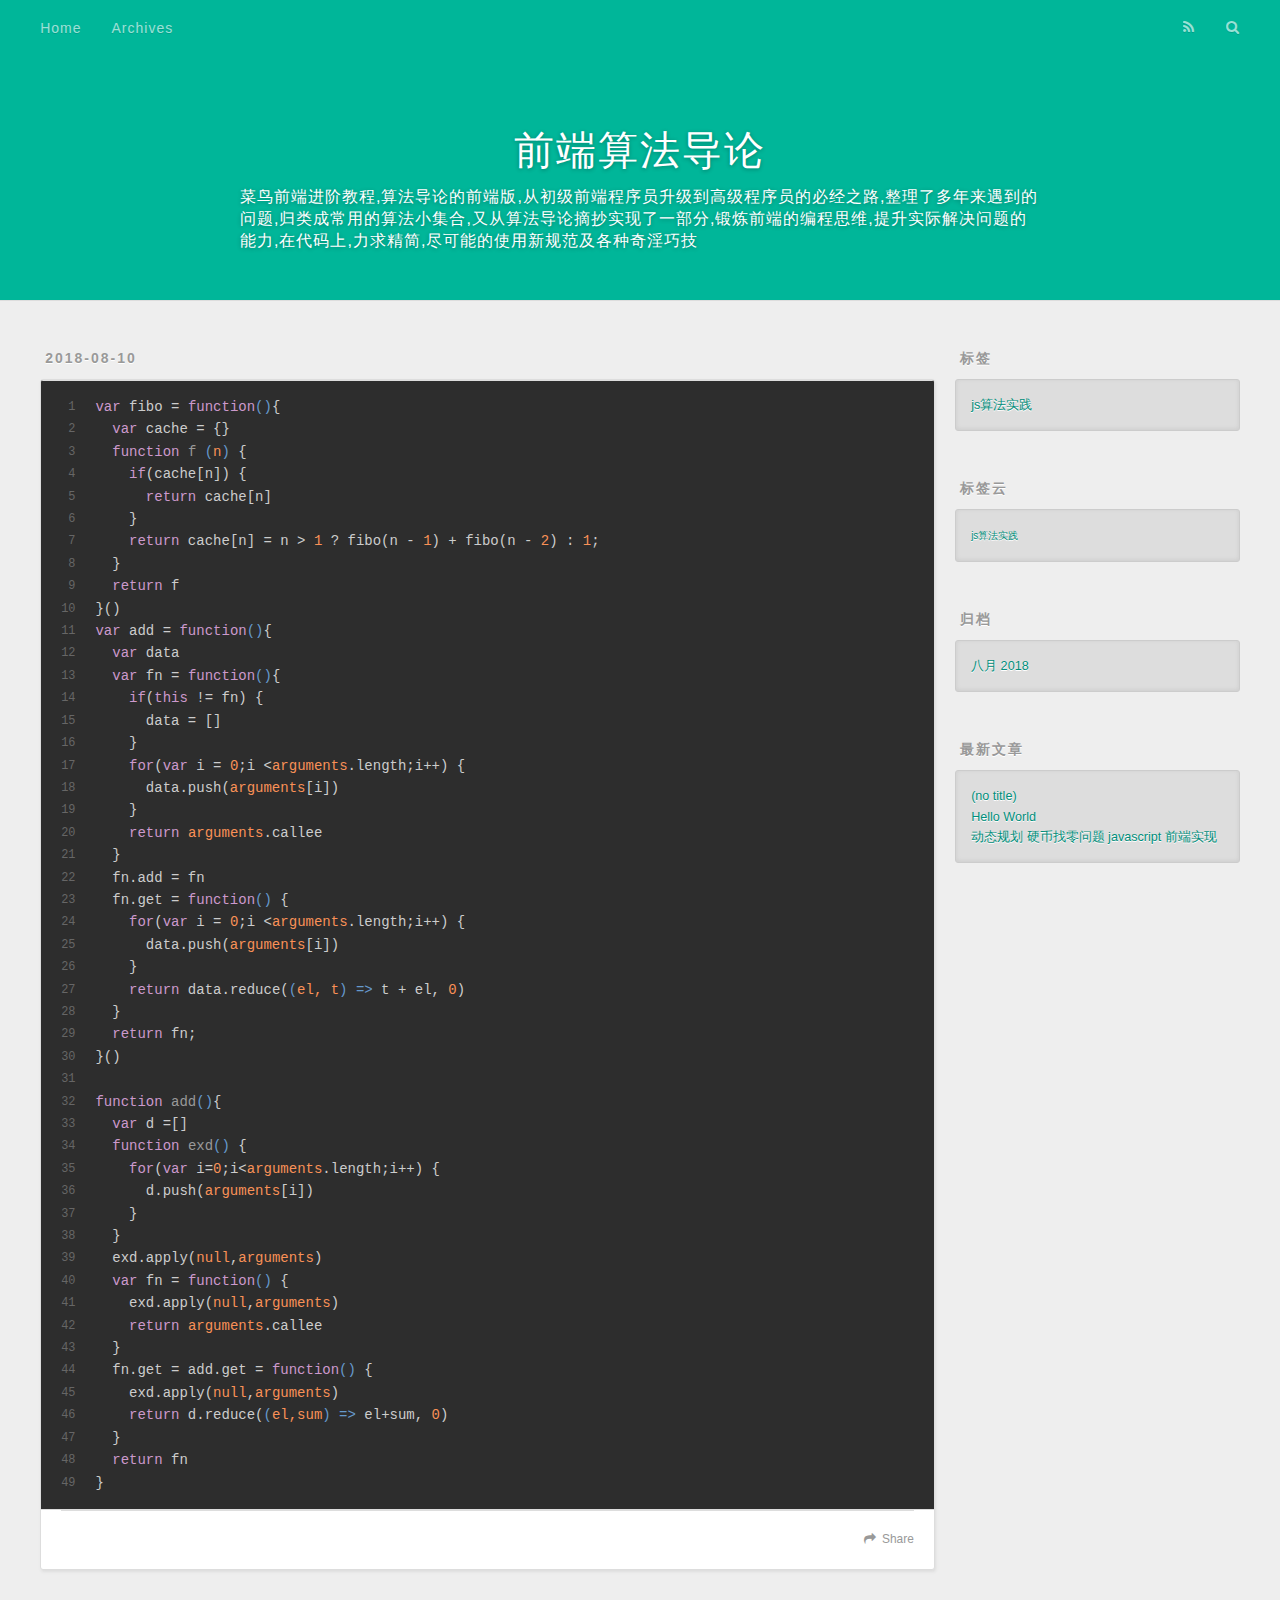
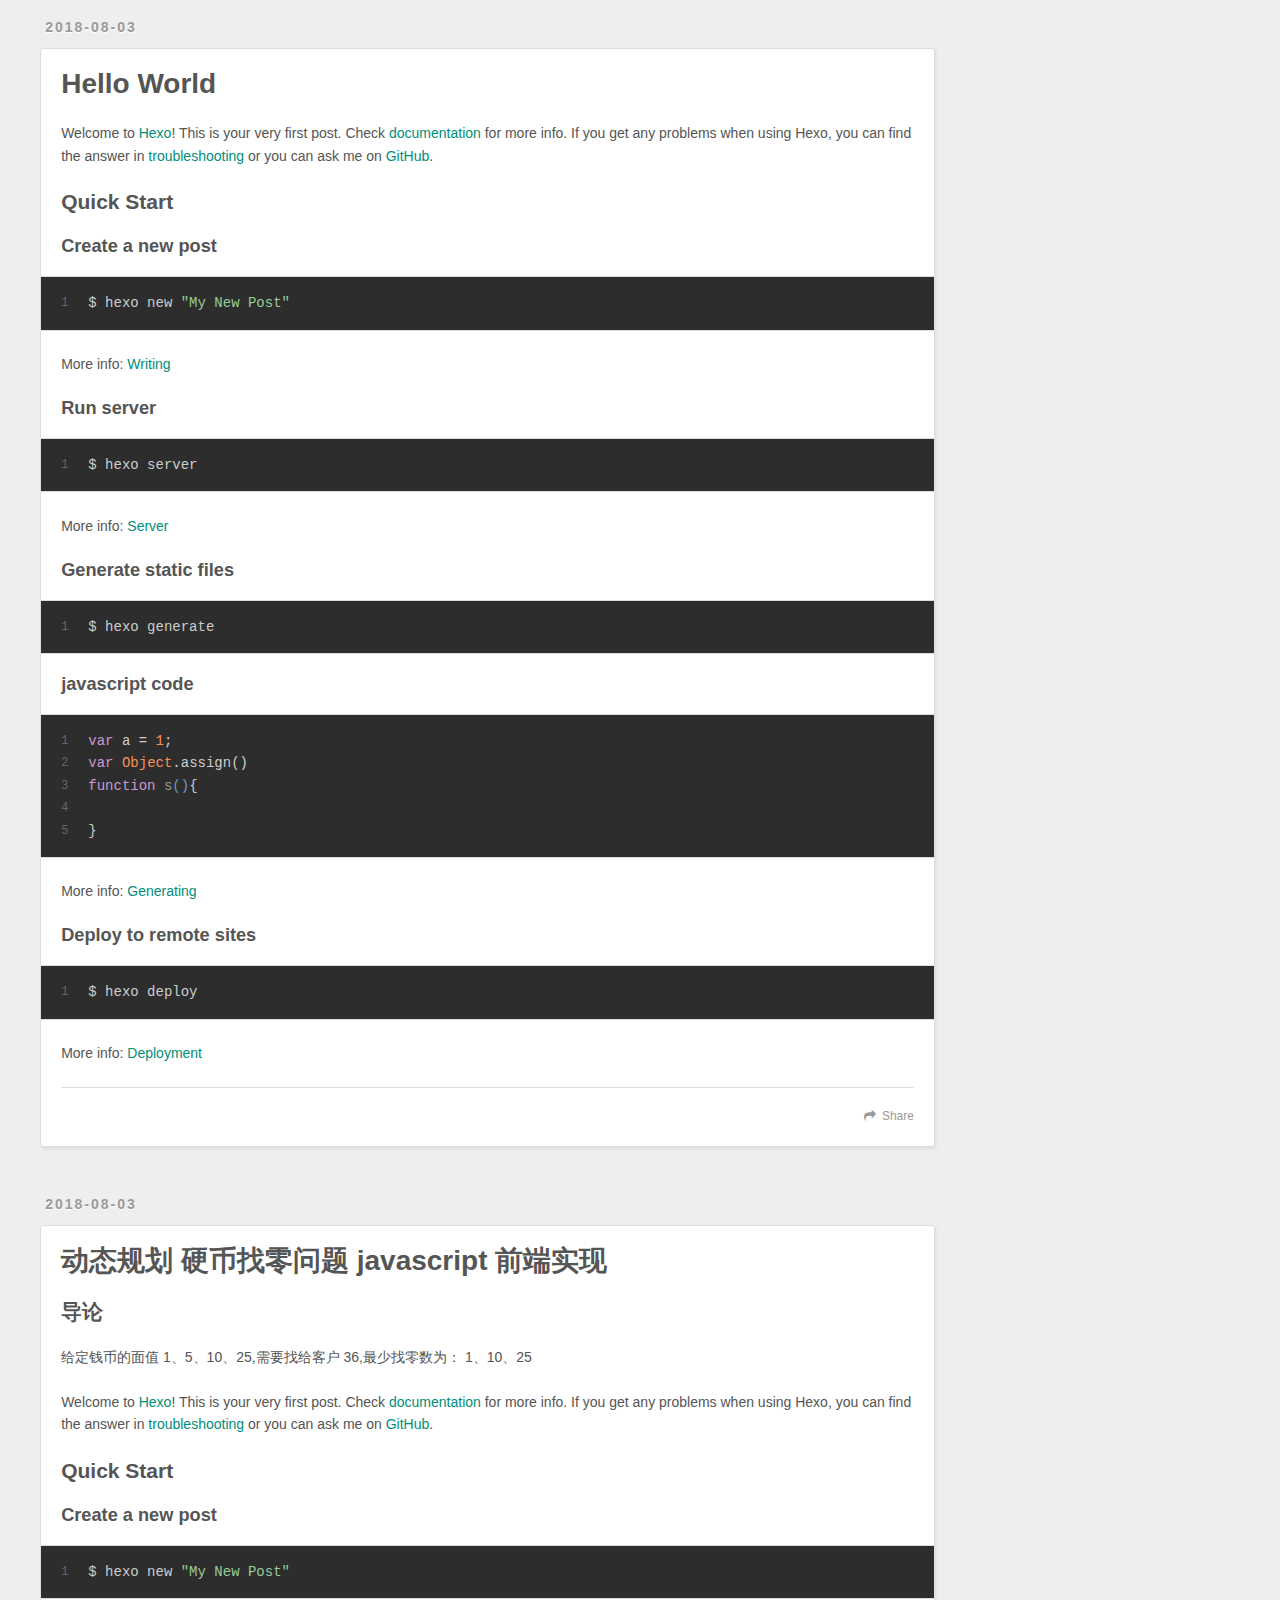
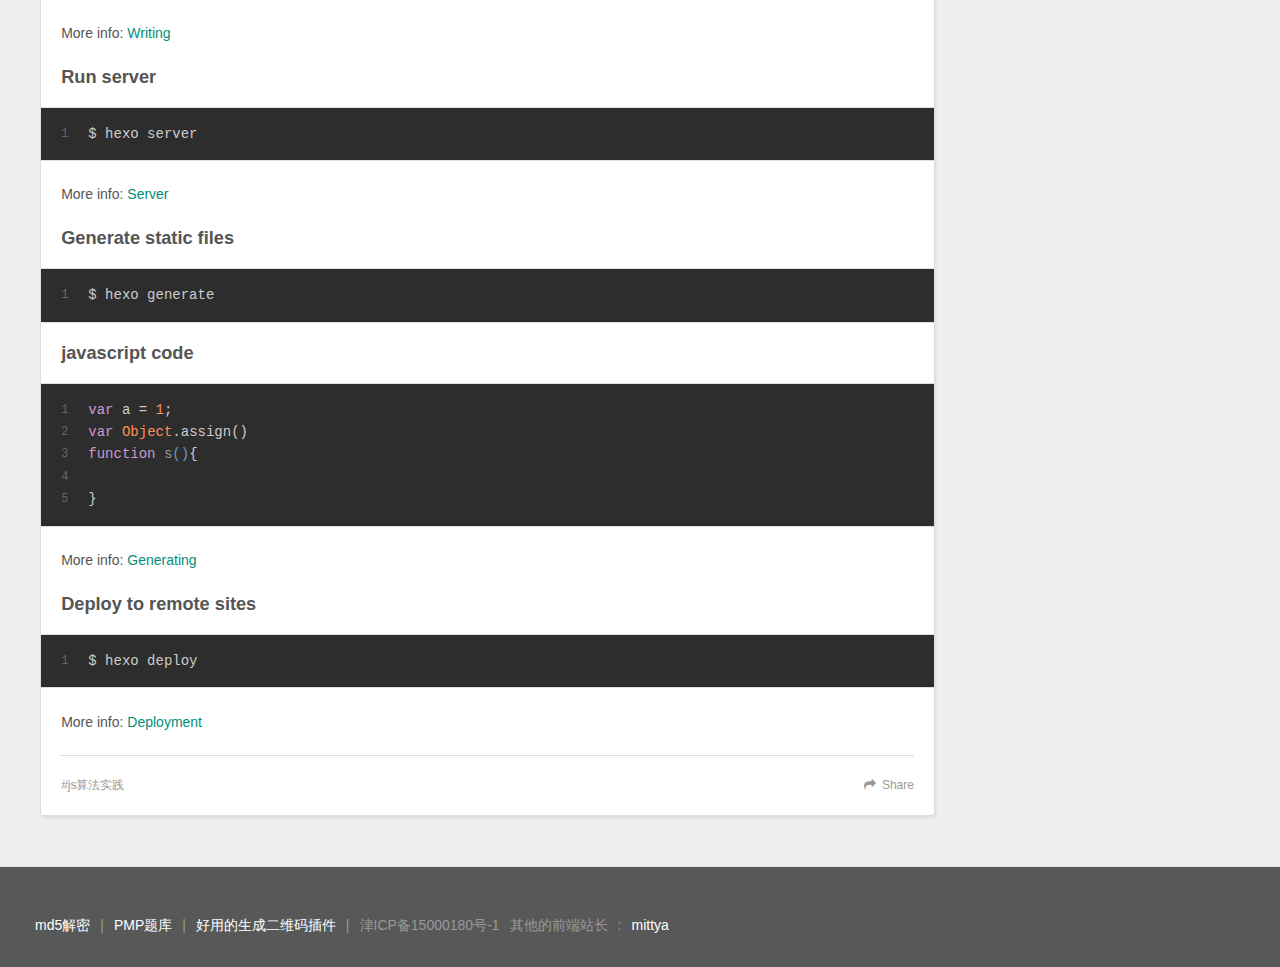
==== index.html @ 633e8895 "Site updated: 2018-08-15 11:16:46" ====
<!DOCTYPE html>
<html>
<head>
  <meta charset="utf-8">
  

  
  <title>前端算法导论</title>
  <meta name="viewport" content="width=device-width, initial-scale=1, maximum-scale=1">
  <meta name="description" content="前端的description">
<meta name="keywords" content="前端算法导论">
<meta property="og:type" content="website">
<meta property="og:title" content="前端算法导论">
<meta property="og:url" content="http://blog.pmd5.com/index.html">
<meta property="og:site_name" content="前端算法导论">
<meta property="og:description" content="前端的description">
<meta property="og:locale" content="zh-CN">
<meta name="twitter:card" content="summary">
<meta name="twitter:title" content="前端算法导论">
<meta name="twitter:description" content="前端的description">
  
    <link rel="alternate" href="/atom.xml" title="前端算法导论" type="application/atom+xml">
  
  
    <link rel="icon" href="/favicon.png">
  
  
    <link rel="stylesheet" href="/css/font.css">
  
  <link rel="stylesheet" href="/css/style.css">
</head>

<body>
  <div id="container">
    <div id="wrap">
      <header id="header">
  <div id="banner"></div>
  <div id="header-outer" class="outer">
    <div id="header-title" class="inner">
      <h1 id="logo-wrap">
        <a href="/" id="logo">前端算法导论</a>
      </h1>
      
        <h2 id="subtitle-wrap">
          <a href="/" id="subtitle">菜鸟前端进阶教程,算法导论的前端版,从初级前端程序员升级到高级程序员的必经之路,整理了多年来遇到的问题,归类成常用的算法小集合,又从算法导论摘抄实现了一部分,锻炼前端的编程思维,提升实际解决问题的能力,在代码上,力求精简,尽可能的使用新规范及各种奇淫巧技</a>
        </h2>
      
    </div>
    <div id="header-inner" class="inner">
      <nav id="main-nav">
        <a id="main-nav-toggle" class="nav-icon"></a>
        
          <a class="main-nav-link" href="/">Home</a>
        
          <a class="main-nav-link" href="/archives">Archives</a>
        
      </nav>
      <nav id="sub-nav">
        
          <a id="nav-rss-link" class="nav-icon" href="/atom.xml" title="RSS Feed"></a>
        
        <a id="nav-search-btn" class="nav-icon" title="搜索"></a>
      </nav>
      <div id="search-form-wrap">
        <form action="//google.com/search" method="get" accept-charset="UTF-8" class="search-form"><input type="search" name="q" class="search-form-input" placeholder="Search"><button type="submit" class="search-form-submit">&#xF002;</button><input type="hidden" name="sitesearch" value="http://blog.pmd5.com"></form>
      </div>
    </div>
  </div>
</header>
      <div class="outer">
        <section id="main">
  
    <article id="post-feibo" class="article article-type-post" itemscope itemprop="blogPost">
  <div class="article-meta">
    <a href="/2018/08/feibo/" class="article-date">
  <time datetime="2018-08-10T02:15:11.668Z" itemprop="datePublished">2018-08-10</time>
</a>
    
  </div>
  <div class="article-inner">
    
    
    <div class="article-entry" itemprop="articleBody">
      
        <figure class="highlight javascript"><table><tr><td class="gutter"><pre><span class="line">1</span><br><span class="line">2</span><br><span class="line">3</span><br><span class="line">4</span><br><span class="line">5</span><br><span class="line">6</span><br><span class="line">7</span><br><span class="line">8</span><br><span class="line">9</span><br><span class="line">10</span><br><span class="line">11</span><br><span class="line">12</span><br><span class="line">13</span><br><span class="line">14</span><br><span class="line">15</span><br><span class="line">16</span><br><span class="line">17</span><br><span class="line">18</span><br><span class="line">19</span><br><span class="line">20</span><br><span class="line">21</span><br><span class="line">22</span><br><span class="line">23</span><br><span class="line">24</span><br><span class="line">25</span><br><span class="line">26</span><br><span class="line">27</span><br><span class="line">28</span><br><span class="line">29</span><br><span class="line">30</span><br><span class="line">31</span><br><span class="line">32</span><br><span class="line">33</span><br><span class="line">34</span><br><span class="line">35</span><br><span class="line">36</span><br><span class="line">37</span><br><span class="line">38</span><br><span class="line">39</span><br><span class="line">40</span><br><span class="line">41</span><br><span class="line">42</span><br><span class="line">43</span><br><span class="line">44</span><br><span class="line">45</span><br><span class="line">46</span><br><span class="line">47</span><br><span class="line">48</span><br><span class="line">49</span><br></pre></td><td class="code"><pre><span class="line"><span class="keyword">var</span> fibo = <span class="function"><span class="keyword">function</span>(<span class="params"></span>)</span>&#123;</span><br><span class="line">  <span class="keyword">var</span> cache = &#123;&#125;</span><br><span class="line">  <span class="function"><span class="keyword">function</span> <span class="title">f</span> (<span class="params">n</span>) </span>&#123;</span><br><span class="line">    <span class="keyword">if</span>(cache[n]) &#123;</span><br><span class="line">      <span class="keyword">return</span> cache[n]</span><br><span class="line">    &#125;</span><br><span class="line">    <span class="keyword">return</span> cache[n] = n &gt; <span class="number">1</span> ? fibo(n - <span class="number">1</span>) + fibo(n - <span class="number">2</span>) : <span class="number">1</span>;</span><br><span class="line">  &#125;</span><br><span class="line">  <span class="keyword">return</span> f</span><br><span class="line">&#125;()</span><br><span class="line"><span class="keyword">var</span> add = <span class="function"><span class="keyword">function</span>(<span class="params"></span>)</span>&#123;</span><br><span class="line">  <span class="keyword">var</span> data</span><br><span class="line">  <span class="keyword">var</span> fn = <span class="function"><span class="keyword">function</span>(<span class="params"></span>)</span>&#123;</span><br><span class="line">    <span class="keyword">if</span>(<span class="keyword">this</span> != fn) &#123;</span><br><span class="line">      data = []</span><br><span class="line">    &#125;</span><br><span class="line">    <span class="keyword">for</span>(<span class="keyword">var</span> i = <span class="number">0</span>;i &lt;<span class="built_in">arguments</span>.length;i++) &#123;</span><br><span class="line">      data.push(<span class="built_in">arguments</span>[i])</span><br><span class="line">    &#125;</span><br><span class="line">    <span class="keyword">return</span> <span class="built_in">arguments</span>.callee</span><br><span class="line">  &#125;</span><br><span class="line">  fn.add = fn</span><br><span class="line">  fn.get = <span class="function"><span class="keyword">function</span>(<span class="params"></span>) </span>&#123;</span><br><span class="line">    <span class="keyword">for</span>(<span class="keyword">var</span> i = <span class="number">0</span>;i &lt;<span class="built_in">arguments</span>.length;i++) &#123;</span><br><span class="line">      data.push(<span class="built_in">arguments</span>[i])</span><br><span class="line">    &#125;</span><br><span class="line">    <span class="keyword">return</span> data.reduce(<span class="function">(<span class="params">el, t</span>) =&gt;</span> t + el, <span class="number">0</span>)</span><br><span class="line">  &#125;</span><br><span class="line">  <span class="keyword">return</span> fn;</span><br><span class="line">&#125;()</span><br><span class="line"></span><br><span class="line"><span class="function"><span class="keyword">function</span> <span class="title">add</span>(<span class="params"></span>)</span>&#123;</span><br><span class="line">  <span class="keyword">var</span> d =[]</span><br><span class="line">  <span class="function"><span class="keyword">function</span> <span class="title">exd</span>(<span class="params"></span>) </span>&#123;</span><br><span class="line">    <span class="keyword">for</span>(<span class="keyword">var</span> i=<span class="number">0</span>;i&lt;<span class="built_in">arguments</span>.length;i++) &#123;</span><br><span class="line">      d.push(<span class="built_in">arguments</span>[i])</span><br><span class="line">    &#125;</span><br><span class="line">  &#125;</span><br><span class="line">  exd.apply(<span class="literal">null</span>,<span class="built_in">arguments</span>)</span><br><span class="line">  <span class="keyword">var</span> fn = <span class="function"><span class="keyword">function</span>(<span class="params"></span>) </span>&#123;</span><br><span class="line">    exd.apply(<span class="literal">null</span>,<span class="built_in">arguments</span>)</span><br><span class="line">    <span class="keyword">return</span> <span class="built_in">arguments</span>.callee</span><br><span class="line">  &#125;</span><br><span class="line">  fn.get = add.get = <span class="function"><span class="keyword">function</span>(<span class="params"></span>) </span>&#123;</span><br><span class="line">    exd.apply(<span class="literal">null</span>,<span class="built_in">arguments</span>)</span><br><span class="line">    <span class="keyword">return</span> d.reduce(<span class="function">(<span class="params">el,sum</span>) =&gt;</span> el+sum, <span class="number">0</span>)</span><br><span class="line">  &#125;</span><br><span class="line">  <span class="keyword">return</span> fn</span><br><span class="line">&#125;</span><br></pre></td></tr></table></figure>
      
    </div>
    <footer class="article-footer">
      <a data-url="http://blog.pmd5.com/2018/08/feibo/" data-id="cjkuk67mw0000vcj1wv2dxv4m" class="article-share-link">Share</a>
      
      
    </footer>
  </div>
  
</article>


  
    <article id="post-hello-world" class="article article-type-post" itemscope itemprop="blogPost">
  <div class="article-meta">
    <a href="/2018/08/hello-world/" class="article-date">
  <time datetime="2018-08-03T09:54:07.431Z" itemprop="datePublished">2018-08-03</time>
</a>
    
  </div>
  <div class="article-inner">
    
    
      <header class="article-header">
        
  
    <h1 itemprop="name">
      <a class="article-title" href="/2018/08/hello-world/">Hello World</a>
    </h1>
  

      </header>
    
    <div class="article-entry" itemprop="articleBody">
      
        <p>Welcome to <a href="https://hexo.io/" target="_blank" rel="noopener">Hexo</a>! This is your very first post. Check <a href="https://hexo.io/docs/" target="_blank" rel="noopener">documentation</a> for more info. If you get any problems when using Hexo, you can find the answer in <a href="https://hexo.io/docs/troubleshooting.html" target="_blank" rel="noopener">troubleshooting</a> or you can ask me on <a href="https://github.com/hexojs/hexo/issues" target="_blank" rel="noopener">GitHub</a>.</p>
<h2 id="Quick-Start"><a href="#Quick-Start" class="headerlink" title="Quick Start"></a>Quick Start</h2><h3 id="Create-a-new-post"><a href="#Create-a-new-post" class="headerlink" title="Create a new post"></a>Create a new post</h3><figure class="highlight bash"><table><tr><td class="gutter"><pre><span class="line">1</span><br></pre></td><td class="code"><pre><span class="line">$ hexo new <span class="string">"My New Post"</span></span><br></pre></td></tr></table></figure>
<p>More info: <a href="https://hexo.io/docs/writing.html" target="_blank" rel="noopener">Writing</a></p>
<h3 id="Run-server"><a href="#Run-server" class="headerlink" title="Run server"></a>Run server</h3><figure class="highlight bash"><table><tr><td class="gutter"><pre><span class="line">1</span><br></pre></td><td class="code"><pre><span class="line">$ hexo server</span><br></pre></td></tr></table></figure>
<p>More info: <a href="https://hexo.io/docs/server.html" target="_blank" rel="noopener">Server</a></p>
<h3 id="Generate-static-files"><a href="#Generate-static-files" class="headerlink" title="Generate static files"></a>Generate static files</h3><figure class="highlight bash"><table><tr><td class="gutter"><pre><span class="line">1</span><br></pre></td><td class="code"><pre><span class="line">$ hexo generate</span><br></pre></td></tr></table></figure>
<h3 id="javascript-code"><a href="#javascript-code" class="headerlink" title="javascript code"></a>javascript code</h3><figure class="highlight javascript"><table><tr><td class="gutter"><pre><span class="line">1</span><br><span class="line">2</span><br><span class="line">3</span><br><span class="line">4</span><br><span class="line">5</span><br></pre></td><td class="code"><pre><span class="line"><span class="keyword">var</span> a = <span class="number">1</span>;</span><br><span class="line"><span class="keyword">var</span> <span class="built_in">Object</span>.assign()</span><br><span class="line"><span class="function"><span class="keyword">function</span> <span class="title">s</span>(<span class="params"></span>)</span>&#123;</span><br><span class="line">	</span><br><span class="line">&#125;</span><br></pre></td></tr></table></figure>
<p>More info: <a href="https://hexo.io/docs/generating.html" target="_blank" rel="noopener">Generating</a></p>
<h3 id="Deploy-to-remote-sites"><a href="#Deploy-to-remote-sites" class="headerlink" title="Deploy to remote sites"></a>Deploy to remote sites</h3><figure class="highlight bash"><table><tr><td class="gutter"><pre><span class="line">1</span><br></pre></td><td class="code"><pre><span class="line">$ hexo deploy</span><br></pre></td></tr></table></figure>
<p>More info: <a href="https://hexo.io/docs/deployment.html" target="_blank" rel="noopener">Deployment</a></p>

      
    </div>
    <footer class="article-footer">
      <a data-url="http://blog.pmd5.com/2018/08/hello-world/" data-id="cjkuk67n40002vcj117zph83k" class="article-share-link">Share</a>
      
      
    </footer>
  </div>
  
</article>


  
    <article id="post-yingbizhaolingwenti" class="article article-type-post" itemscope itemprop="blogPost">
  <div class="article-meta">
    <a href="/2018/08/yingbizhaolingwenti/" class="article-date">
  <time datetime="2018-08-03T09:53:37.000Z" itemprop="datePublished">2018-08-03</time>
</a>
    
  </div>
  <div class="article-inner">
    
    
      <header class="article-header">
        
  
    <h1 itemprop="name">
      <a class="article-title" href="/2018/08/yingbizhaolingwenti/">动态规划 硬币找零问题 javascript 前端实现</a>
    </h1>
  

      </header>
    
    <div class="article-entry" itemprop="articleBody">
      
        <h2 id="导论"><a href="#导论" class="headerlink" title="导论"></a>导论</h2><p>给定钱币的面值 1、5、10、25,需要找给客户 36,最少找零数为： 1、10、25</p>
<p>Welcome to <a href="https://hexo.io/" target="_blank" rel="noopener">Hexo</a>! This is your very first post. Check <a href="https://hexo.io/docs/" target="_blank" rel="noopener">documentation</a> for more info. If you get any problems when using Hexo, you can find the answer in <a href="https://hexo.io/docs/troubleshooting.html" target="_blank" rel="noopener">troubleshooting</a> or you can ask me on <a href="https://github.com/hexojs/hexo/issues" target="_blank" rel="noopener">GitHub</a>.</p>
<h2 id="Quick-Start"><a href="#Quick-Start" class="headerlink" title="Quick Start"></a>Quick Start</h2><h3 id="Create-a-new-post"><a href="#Create-a-new-post" class="headerlink" title="Create a new post"></a>Create a new post</h3><figure class="highlight bash"><table><tr><td class="gutter"><pre><span class="line">1</span><br></pre></td><td class="code"><pre><span class="line">$ hexo new <span class="string">"My New Post"</span></span><br></pre></td></tr></table></figure>
<p>More info: <a href="https://hexo.io/docs/writing.html" target="_blank" rel="noopener">Writing</a></p>
<h3 id="Run-server"><a href="#Run-server" class="headerlink" title="Run server"></a>Run server</h3><figure class="highlight bash"><table><tr><td class="gutter"><pre><span class="line">1</span><br></pre></td><td class="code"><pre><span class="line">$ hexo server</span><br></pre></td></tr></table></figure>
<p>More info: <a href="https://hexo.io/docs/server.html" target="_blank" rel="noopener">Server</a></p>
<h3 id="Generate-static-files"><a href="#Generate-static-files" class="headerlink" title="Generate static files"></a>Generate static files</h3><figure class="highlight bash"><table><tr><td class="gutter"><pre><span class="line">1</span><br></pre></td><td class="code"><pre><span class="line">$ hexo generate</span><br></pre></td></tr></table></figure>
<h3 id="javascript-code"><a href="#javascript-code" class="headerlink" title="javascript code"></a>javascript code</h3><figure class="highlight javascript"><table><tr><td class="gutter"><pre><span class="line">1</span><br><span class="line">2</span><br><span class="line">3</span><br><span class="line">4</span><br><span class="line">5</span><br></pre></td><td class="code"><pre><span class="line"><span class="keyword">var</span> a = <span class="number">1</span>;</span><br><span class="line"><span class="keyword">var</span> <span class="built_in">Object</span>.assign()</span><br><span class="line"><span class="function"><span class="keyword">function</span> <span class="title">s</span>(<span class="params"></span>)</span>&#123;</span><br><span class="line">	</span><br><span class="line">&#125;</span><br></pre></td></tr></table></figure>
<p>More info: <a href="https://hexo.io/docs/generating.html" target="_blank" rel="noopener">Generating</a></p>
<h3 id="Deploy-to-remote-sites"><a href="#Deploy-to-remote-sites" class="headerlink" title="Deploy to remote sites"></a>Deploy to remote sites</h3><figure class="highlight bash"><table><tr><td class="gutter"><pre><span class="line">1</span><br></pre></td><td class="code"><pre><span class="line">$ hexo deploy</span><br></pre></td></tr></table></figure>
<p>More info: <a href="https://hexo.io/docs/deployment.html" target="_blank" rel="noopener">Deployment</a></p>

      
    </div>
    <footer class="article-footer">
      <a data-url="http://blog.pmd5.com/2018/08/yingbizhaolingwenti/" data-id="cjkuk67n10001vcj1xdm9rk0q" class="article-share-link">Share</a>
      
      
  <ul class="article-tag-list"><li class="article-tag-list-item"><a class="article-tag-list-link" href="/tags/js算法实践/">js算法实践</a></li></ul>

    </footer>
  </div>
  
</article>


  


</section>
        
          <aside id="sidebar">
  
    

  
    
  <div class="widget-wrap">
    <h3 class="widget-title">标签</h3>
    <div class="widget">
      <ul class="tag-list"><li class="tag-list-item"><a class="tag-list-link" href="/tags/js算法实践/">js算法实践</a></li></ul>
    </div>
  </div>


  
    
  <div class="widget-wrap">
    <h3 class="widget-title">标签云</h3>
    <div class="widget tagcloud">
      <a href="/tags/js算法实践/" style="font-size: 10px;">js算法实践</a>
    </div>
  </div>

  
    
  <div class="widget-wrap">
    <h3 class="widget-title">归档</h3>
    <div class="widget">
      <ul class="archive-list"><li class="archive-list-item"><a class="archive-list-link" href="/archives/2018/08/">八月 2018</a></li></ul>
    </div>
  </div>


  
    
  <div class="widget-wrap">
    <h3 class="widget-title">最新文章</h3>
    <div class="widget">
      <ul>
        
          <li>
            <a href="/2018/08/feibo/">(no title)</a>
          </li>
        
          <li>
            <a href="/2018/08/hello-world/">Hello World</a>
          </li>
        
          <li>
            <a href="/2018/08/yingbizhaolingwenti/">动态规划 硬币找零问题 javascript 前端实现</a>
          </li>
        
      </ul>
    </div>
  </div>

  
</aside>
        
      </div>
      <footer id="footer">
<ul class="links">
	<li><a href="//pmd5.com/">md5解密</a></li>
	<li>|</li>
	<li><a href="http://pkpmp.com/" target="_blank">PMP题库</a></li>
	<li>|</li>
	<li><a href="//h5.pmd5.com">好用的生成二维码插件</a></li>
	<li>|</li>
	<li>津ICP备15000180号-1</li>
</ul>
<ul class="links">
	<li>其他的前端站长</li>
	<li>:</li>
	<li><a href="http://mittya.com/" target="_blank">mittya</a></li>
</ul>
</footer>
    </div>
    <nav id="mobile-nav">
  
    <a href="/" class="mobile-nav-link">Home</a>
  
    <a href="/archives" class="mobile-nav-link">Archives</a>
  
</nav>
    

<script src="//lib.sinaapp.com/js/jquery/2.0.3/jquery-2.0.3.min.js"></script>

  <link rel="stylesheet" href="/fancybox/jquery.fancybox.css">
  <script src="/fancybox/jquery.fancybox.pack.js"></script>


<script src="/js/script.js"></script>



<script>
var _hmt = _hmt || [];
(function() {
  var hm = document.createElement("script");
  hm.src = "https://hm.baidu.com/hm.js?4bb5f0a97a68f50a460c8a313aa550e3";
  var s = document.getElementsByTagName("script")[0]; 
  s.parentNode.insertBefore(hm, s);
})();
</script>

  </div>
</body>
</html>
---- css/font.css ----
/* latin-ext */
@font-face {
  font-family: 'Source Code Pro';
  font-style: normal;
  font-weight: 400;
  src: local('Source Code Pro'), local('SourceCodePro-Regular'), url("[data-uri]") format('woff2');
  unicode-range: U+0100-024F, U+0259, U+1E00-1EFF, U+2020, U+20A0-20AB, U+20AD-20CF, U+2113, U+2C60-2C7F, U+A720-A7FF;
}
/* latin "[data-uri]...yn4b8C3JEZAA==" */
@font-face {
  font-family: 'Source Code Pro';
  font-style: normal;
  font-weight: 400;
  src: local('Source Code Pro'), local('SourceCodePro-Regular'), url("[data-uri]") format('woff2');
  unicode-range: U+0000-00FF, U+0131, U+0152-0153, U+02BB-02BC, U+02C6, U+02DA, U+02DC, U+2000-206F, U+2074, U+20AC, U+2122, U+2191, U+2193, U+2212, U+2215, U+FEFF, U+FFFD;
}
---- css/style.css ----
body {
  width: 100%;
}
body:before,
body:after {
  content: "";
  display: table;
}
body:after {
  clear: both;
}
html,
body,
div,
span,
applet,
object,
iframe,
h1,
h2,
h3,
h4,
h5,
h6,
p,
blockquote,
pre,
a,
abbr,
acronym,
address,
big,
cite,
code,
del,
dfn,
em,
img,
ins,
kbd,
q,
s,
samp,
small,
strike,
strong,
sub,
sup,
tt,
var,
dl,
dt,
dd,
ol,
ul,
li,
fieldset,
form,
label,
legend,
table,
caption,
tbody,
tfoot,
thead,
tr,
th,
td {
  margin: 0;
  padding: 0;
  border: 0;
  outline: 0;
  font-weight: inherit;
  font-style: inherit;
  font-family: inherit;
  font-size: 100%;
  vertical-align: baseline;
}
body {
  line-height: 1;
  color: #000;
  background: #fff;
}
ol,
ul {
  list-style: none;
}
table {
  border-collapse: separate;
  border-spacing: 0;
  vertical-align: middle;
}
caption,
th,
td {
  text-align: left;
  font-weight: normal;
  vertical-align: middle;
}
a img {
  border: none;
}
input,
button {
  margin: 0;
  padding: 0;
}
input::-moz-focus-inner,
button::-moz-focus-inner {
  border: 0;
  padding: 0;
}
@font-face {
  font-family: FontAwesome;
  font-style: normal;
  font-weight: normal;
  src: url("fonts/fontawesome-webfont.eot?v=#4.0.3");
  src: url("fonts/fontawesome-webfont.eot?#iefix&v=#4.0.3") format("embedded-opentype"), url("fonts/fontawesome-webfont.woff?v=#4.0.3") format("woff"), url("fonts/fontawesome-webfont.ttf?v=#4.0.3") format("truetype"), url("fonts/fontawesome-webfont.svg#fontawesomeregular?v=#4.0.3") format("svg");
}
html,
body,
#container {
  height: 100%;
}
body {
  background: #eee;
  font: 14px -apple-system, BlinkMacSystemFont, "Segoe UI", "Roboto", "Oxygen", "Ubuntu", "Cantarell", "Fira Sans", "Droid Sans", "Helvetica Neue", sans-serif;
  -webkit-text-size-adjust: 100%;
}
.outer {
  max-width: 1220px;
  margin: 0 auto;
  padding: 0 20px;
}
.outer:before,
.outer:after {
  content: "";
  display: table;
}
.outer:after {
  clear: both;
}
.inner {
  display: inline;
  float: left;
  width: 98.33333333333333%;
  margin: 0 0.833333333333333%;
}
.left,
.alignleft {
  float: left;
}
.right,
.alignright {
  float: right;
}
.clear {
  clear: both;
}
#container {
  position: relative;
}
.mobile-nav-on {
  overflow: hidden;
}
#wrap {
  height: 100%;
  width: 100%;
  position: absolute;
  top: 0;
  left: 0;
  -webkit-transition: 0.2s ease-out;
  -moz-transition: 0.2s ease-out;
  -ms-transition: 0.2s ease-out;
  transition: 0.2s ease-out;
  z-index: 1;
  background: #eee;
}
.mobile-nav-on #wrap {
  left: 280px;
}
@media screen and (min-width: 768px) {
  #main {
    display: inline;
    float: left;
    width: 73.33333333333333%;
    margin: 0 0.833333333333333%;
  }
}
.article-date,
.article-category-link,
.archive-year,
.widget-title {
  text-decoration: none;
  text-transform: uppercase;
  letter-spacing: 2px;
  color: #999;
  margin-bottom: 1em;
  margin-left: 5px;
  line-height: 1em;
  text-shadow: 0 1px #fff;
  font-weight: bold;
}
.article-inner,
.archive-article-inner {
  background: #fff;
  -webkit-box-shadow: 1px 2px 3px #ddd;
  box-shadow: 1px 2px 3px #ddd;
  border: 1px solid #ddd;
  border-radius: 3px;
}
.article-entry h1,
.widget h1 {
  font-size: 2em;
}
.article-entry h2,
.widget h2 {
  font-size: 1.5em;
}
.article-entry h3,
.widget h3 {
  font-size: 1.3em;
}
.article-entry h4,
.widget h4 {
  font-size: 1.2em;
}
.article-entry h5,
.widget h5 {
  font-size: 1em;
}
.article-entry h6,
.widget h6 {
  font-size: 1em;
  color: #999;
}
.article-entry hr,
.widget hr {
  border: 1px dashed #ddd;
}
.article-entry strong,
.widget strong {
  font-weight: bold;
}
.article-entry em,
.widget em,
.article-entry cite,
.widget cite {
  font-style: italic;
}
.article-entry sup,
.widget sup,
.article-entry sub,
.widget sub {
  font-size: 0.75em;
  line-height: 0;
  position: relative;
  vertical-align: baseline;
}
.article-entry sup,
.widget sup {
  top: -0.5em;
}
.article-entry sub,
.widget sub {
  bottom: -0.2em;
}
.article-entry small,
.widget small {
  font-size: 0.85em;
}
.article-entry acronym,
.widget acronym,
.article-entry abbr,
.widget abbr {
  border-bottom: 1px dotted;
}
.article-entry ul,
.widget ul,
.article-entry ol,
.widget ol,
.article-entry dl,
.widget dl {
  margin: 0 20px;
  line-height: 1.6em;
}
.article-entry ul ul,
.widget ul ul,
.article-entry ol ul,
.widget ol ul,
.article-entry ul ol,
.widget ul ol,
.article-entry ol ol,
.widget ol ol {
  margin-top: 0;
  margin-bottom: 0;
}
.article-entry ul,
.widget ul {
  list-style: disc;
}
.article-entry ol,
.widget ol {
  list-style: decimal;
}
.article-entry dt,
.widget dt {
  font-weight: bold;
}
#header {
  height: 300px;
  position: relative;
  border-bottom: 1px solid #ddd;
}
#header:before,
#header:after {
  content: "";
  position: absolute;
  left: 0;
  right: 0;
  height: 40px;
}
#header-outer {
  height: 100%;
  position: relative;
}
#header-inner {
  position: relative;
  overflow: hidden;
}
#banner {
  position: absolute;
  top: 0;
  left: 0;
  width: 100%;
  height: 100%;
  background: #00b699;
  -webkit-background-size: cover;
  -moz-background-size: cover;
  background-size: cover;
  z-index: -1;
}
#header-title {
  text-align: center;
  height: 40px;
  position: absolute;
  top: 50%;
  left: 0;
  margin-top: -20px;
}
#logo,
#subtitle {
  text-decoration: none;
  color: #fff;
  font-weight: 300;
  text-shadow: 0 1px 4px rgba(0,0,0,0.3);
}
#logo {
  font-size: 40px;
  line-height: 40px;
  letter-spacing: 2px;
}
#subtitle {
  font-size: 16px;
  line-height: 22px;
  display: block;
  max-width: 800px;
  letter-spacing: 1px;
  margin: 0 auto;
  text-align: left;
}
#subtitle-wrap {
  margin-top: 16px;
}
#main-nav {
  float: left;
  margin-left: -15px;
}
.nav-icon,
.main-nav-link {
  float: left;
  color: #fff;
  opacity: 0.6;
  text-decoration: none;
  text-shadow: 0 1px rgba(0,0,0,0.2);
  -webkit-transition: opacity 0.2s;
  -moz-transition: opacity 0.2s;
  -ms-transition: opacity 0.2s;
  transition: opacity 0.2s;
  display: block;
  padding: 20px 15px;
}
.nav-icon:hover,
.main-nav-link:hover {
  opacity: 1;
}
.nav-icon {
  font-family: FontAwesome;
  text-align: center;
  font-size: 14px;
  width: 14px;
  height: 14px;
  padding: 20px 15px;
  position: relative;
  cursor: pointer;
}
.main-nav-link {
  font-weight: 300;
  letter-spacing: 1px;
}
@media screen and (max-width: 479px) {
  .main-nav-link {
    display: none;
  }
}
#main-nav-toggle {
  display: none;
}
#main-nav-toggle:before {
  content: "\f0c9";
}
@media screen and (max-width: 479px) {
  #main-nav-toggle {
    display: block;
  }
}
#sub-nav {
  float: right;
  margin-right: -15px;
}
#nav-rss-link:before {
  content: "\f09e";
}
#nav-search-btn:before {
  content: "\f002";
}
#search-form-wrap {
  position: absolute;
  top: 15px;
  width: 150px;
  height: 30px;
  right: -150px;
  opacity: 0;
  -webkit-transition: 0.2s ease-out;
  -moz-transition: 0.2s ease-out;
  -ms-transition: 0.2s ease-out;
  transition: 0.2s ease-out;
}
#search-form-wrap.on {
  opacity: 1;
  right: 0;
}
@media screen and (max-width: 479px) {
  #search-form-wrap {
    width: 100%;
    right: -100%;
  }
}
.search-form {
  position: absolute;
  top: 0;
  left: 0;
  right: 0;
  background: #fff;
  padding: 5px 15px;
  border-radius: 15px;
  -webkit-box-shadow: 0 0 10px rgba(0,0,0,0.3);
  box-shadow: 0 0 10px rgba(0,0,0,0.3);
}
.search-form-input {
  border: none;
  background: none;
  color: #555;
  width: 100%;
  font: 13px -apple-system, BlinkMacSystemFont, "Segoe UI", "Roboto", "Oxygen", "Ubuntu", "Cantarell", "Fira Sans", "Droid Sans", "Helvetica Neue", sans-serif;
  outline: none;
}
.search-form-input::-webkit-search-results-decoration,
.search-form-input::-webkit-search-cancel-button {
  -webkit-appearance: none;
}
.search-form-submit {
  position: absolute;
  top: 50%;
  right: 10px;
  margin-top: -7px;
  font: 13px FontAwesome;
  border: none;
  background: none;
  color: #bbb;
  cursor: pointer;
}
.search-form-submit:hover,
.search-form-submit:focus {
  color: #777;
}
.article {
  margin: 50px 0;
}
.article-inner {
  overflow: hidden;
}
.article-meta:before,
.article-meta:after {
  content: "";
  display: table;
}
.article-meta:after {
  clear: both;
}
.article-date {
  float: left;
}
.article-category {
  float: left;
  line-height: 1em;
  color: #ccc;
  text-shadow: 0 1px #fff;
  margin-left: 8px;
}
.article-category:before {
  content: "\2022";
}
.article-category-link {
  margin: 0 12px 1em;
}
.article-header {
  padding: 20px 20px 0;
}
.article-title {
  text-decoration: none;
  font-size: 2em;
  font-weight: bold;
  color: #555;
  line-height: 1.1em;
  -webkit-transition: color 0.2s;
  -moz-transition: color 0.2s;
  -ms-transition: color 0.2s;
  transition: color 0.2s;
}
a.article-title:hover {
  color: #008e7b;
}
.article-entry {
  color: #555;
  padding: 0 20px;
}
.article-entry:before,
.article-entry:after {
  content: "";
  display: table;
}
.article-entry:after {
  clear: both;
}
.article-entry p,
.article-entry table {
  line-height: 1.6em;
  margin: 1.6em 0;
}
.article-entry h1,
.article-entry h2,
.article-entry h3,
.article-entry h4,
.article-entry h5,
.article-entry h6 {
  font-weight: bold;
}
.article-entry h1,
.article-entry h2,
.article-entry h3,
.article-entry h4,
.article-entry h5,
.article-entry h6 {
  line-height: 1.1em;
  margin: 1.1em 0;
}
.article-entry a {
  color: #008e7b;
  text-decoration: none;
}
.article-entry a:hover {
  text-decoration: underline;
}
.article-entry ul,
.article-entry ol,
.article-entry dl {
  margin-top: 1.6em;
  margin-bottom: 1.6em;
}
.article-entry img,
.article-entry video {
  max-width: 100%;
  height: auto;
  display: block;
  margin: auto;
}
.article-entry iframe {
  border: none;
}
.article-entry table {
  width: 100%;
  border-collapse: collapse;
  border-spacing: 0;
}
.article-entry th {
  font-weight: bold;
  border-bottom: 3px solid #ddd;
  padding-bottom: 0.5em;
}
.article-entry td {
  border-bottom: 1px solid #ddd;
  padding: 10px 0;
}
.article-entry blockquote {
  font-family: Georgia, "Times New Roman", serif;
  font-size: 1.4em;
  margin: 1.6em 20px;
  text-align: center;
}
.article-entry blockquote footer {
  font-size: 14px;
  margin: 1.6em 0;
  font-family: -apple-system, BlinkMacSystemFont, "Segoe UI", "Roboto", "Oxygen", "Ubuntu", "Cantarell", "Fira Sans", "Droid Sans", "Helvetica Neue", sans-serif;
}
.article-entry blockquote footer cite:before {
  content: "—";
  padding: 0 0.5em;
}
.article-entry .pullquote {
  text-align: left;
  width: 45%;
  margin: 0;
}
.article-entry .pullquote.left {
  margin-left: 0.5em;
  margin-right: 1em;
}
.article-entry .pullquote.right {
  margin-right: 0.5em;
  margin-left: 1em;
}
.article-entry .caption {
  color: #999;
  display: block;
  font-size: 0.9em;
  margin-top: 0.5em;
  position: relative;
  text-align: center;
}
.article-entry .video-container {
  position: relative;
  padding-top: 56.25%;
  height: 0;
  overflow: hidden;
}
.article-entry .video-container iframe,
.article-entry .video-container object,
.article-entry .video-container embed {
  position: absolute;
  top: 0;
  left: 0;
  width: 100%;
  height: 100%;
  margin-top: 0;
}
.article-more-link a {
  display: inline-block;
  line-height: 1em;
  padding: 6px 15px;
  border-radius: 15px;
  background: #eee;
  color: #999;
  text-shadow: 0 1px #fff;
  text-decoration: none;
}
.article-more-link a:hover {
  background: #008e7b;
  color: #fff;
  text-decoration: none;
  text-shadow: 0 1px #007262;
}
.article-footer {
  font-size: 0.85em;
  line-height: 1.6em;
  border-top: 1px solid #ddd;
  padding-top: 1.6em;
  margin: 0 20px 20px;
}
.article-footer:before,
.article-footer:after {
  content: "";
  display: table;
}
.article-footer:after {
  clear: both;
}
.article-footer a {
  color: #999;
  text-decoration: none;
}
.article-footer a:hover {
  color: #555;
}
.article-tag-list-item {
  float: left;
  margin-right: 10px;
}
.article-tag-list-link:before {
  content: "#";
}
.article-comment-link {
  float: right;
}
.article-comment-link:before {
  content: "\f075";
  font-family: FontAwesome;
  padding-right: 8px;
}
.article-share-link {
  cursor: pointer;
  float: right;
  margin-left: 20px;
}
.article-share-link:before {
  content: "\f064";
  font-family: FontAwesome;
  padding-right: 6px;
}
#article-nav {
  position: relative;
}
#article-nav:before,
#article-nav:after {
  content: "";
  display: table;
}
#article-nav:after {
  clear: both;
}
@media screen and (min-width: 768px) {
  #article-nav {
    margin: 50px 0;
  }
  #article-nav:before {
    width: 8px;
    height: 8px;
    position: absolute;
    top: 50%;
    left: 50%;
    margin-top: -4px;
    margin-left: -4px;
    content: "";
    border-radius: 50%;
    background: #ddd;
    -webkit-box-shadow: 0 1px 2px #fff;
    box-shadow: 0 1px 2px #fff;
  }
}
.article-nav-link-wrap {
  text-decoration: none;
  text-shadow: 0 1px #fff;
  color: #999;
  -webkit-box-sizing: border-box;
  -moz-box-sizing: border-box;
  box-sizing: border-box;
  margin-top: 50px;
  text-align: center;
  display: block;
}
.article-nav-link-wrap:hover {
  color: #555;
}
@media screen and (min-width: 768px) {
  .article-nav-link-wrap {
    width: 50%;
    margin-top: 0;
  }
}
@media screen and (min-width: 768px) {
  #article-nav-newer {
    float: left;
    text-align: right;
    padding-right: 20px;
  }
}
@media screen and (min-width: 768px) {
  #article-nav-older {
    float: right;
    text-align: left;
    padding-left: 20px;
  }
}
.article-nav-caption {
  text-transform: uppercase;
  letter-spacing: 2px;
  color: #ddd;
  line-height: 1em;
  font-weight: bold;
}
#article-nav-newer .article-nav-caption {
  margin-right: -2px;
}
.article-nav-title {
  font-size: 0.85em;
  line-height: 1.6em;
  margin-top: 0.5em;
}
.article-share-box {
  position: absolute;
  display: none;
  background: #fff;
  -webkit-box-shadow: 1px 2px 10px rgba(0,0,0,0.2);
  box-shadow: 1px 2px 10px rgba(0,0,0,0.2);
  border-radius: 3px;
  margin-left: -145px;
  overflow: hidden;
  z-index: 1;
}
.article-share-box.on {
  display: block;
}
.article-share-input {
  width: 100%;
  background: none;
  -webkit-box-sizing: border-box;
  -moz-box-sizing: border-box;
  box-sizing: border-box;
  font: 14px -apple-system, BlinkMacSystemFont, "Segoe UI", "Roboto", "Oxygen", "Ubuntu", "Cantarell", "Fira Sans", "Droid Sans", "Helvetica Neue", sans-serif;
  padding: 0 15px;
  color: #555;
  outline: none;
  border: 1px solid #ddd;
  border-radius: 3px 3px 0 0;
  height: 36px;
  line-height: 36px;
}
.article-share-links {
  background: #eee;
}
.article-share-links:before,
.article-share-links:after {
  content: "";
  display: table;
}
.article-share-links:after {
  clear: both;
}
.article-share-twitter,
.article-share-facebook,
.article-share-pinterest,
.article-share-google {
  width: 50px;
  height: 36px;
  display: block;
  float: left;
  position: relative;
  color: #999;
  text-shadow: 0 1px #fff;
}
.article-share-twitter:before,
.article-share-facebook:before,
.article-share-pinterest:before,
.article-share-google:before {
  font-size: 20px;
  font-family: FontAwesome;
  width: 20px;
  height: 20px;
  position: absolute;
  top: 50%;
  left: 50%;
  margin-top: -10px;
  margin-left: -10px;
  text-align: center;
}
.article-share-twitter:hover,
.article-share-facebook:hover,
.article-share-pinterest:hover,
.article-share-google:hover {
  color: #fff;
}
.article-share-twitter:before {
  content: "\f099";
}
.article-share-twitter:hover {
  background: #00aced;
  text-shadow: 0 1px #008abe;
}
.article-share-facebook:before {
  content: "\f09a";
}
.article-share-facebook:hover {
  background: #3b5998;
  text-shadow: 0 1px #2f477a;
}
.article-share-pinterest:before {
  content: "\f0d2";
}
.article-share-pinterest:hover {
  background: #cb2027;
  text-shadow: 0 1px #a21a1f;
}
.article-share-google:before {
  content: "\f0d5";
}
.article-share-google:hover {
  background: #dd4b39;
  text-shadow: 0 1px #be3221;
}
.article-gallery {
  background: #000;
  position: relative;
}
.article-gallery-photos {
  position: relative;
  overflow: hidden;
}
.article-gallery-img {
  display: none;
  max-width: 100%;
}
.article-gallery-img:first-child {
  display: block;
}
.article-gallery-img.loaded {
  position: absolute;
  display: block;
}
.article-gallery-img img {
  display: block;
  max-width: 100%;
  margin: 0 auto;
}
#comments {
  background: #fff;
  -webkit-box-shadow: 1px 2px 3px #ddd;
  box-shadow: 1px 2px 3px #ddd;
  padding: 20px;
  border: 1px solid #ddd;
  border-radius: 3px;
  margin: 50px 0;
}
#comments a {
  color: #008e7b;
}
.archives-wrap {
  margin: 50px 0;
}
.archives:before,
.archives:after {
  content: "";
  display: table;
}
.archives:after {
  clear: both;
}
.archive-year-wrap {
  margin-bottom: 1em;
}
.archives {
  -webkit-column-gap: 10px;
  -moz-column-gap: 10px;
  column-gap: 10px;
}
@media screen and (min-width: 480px) and (max-width: 767px) {
  .archives {
    -webkit-column-count: 2;
    -moz-column-count: 2;
    column-count: 2;
  }
}
@media screen and (min-width: 768px) {
  .archives {
    -webkit-column-count: 3;
    -moz-column-count: 3;
    column-count: 3;
  }
}
.archive-article {
  -webkit-column-break-inside: avoid;
  page-break-inside: avoid;
  overflow: hidden;
  break-inside: avoid-column;
}
.archive-article-inner {
  padding: 10px;
  margin-bottom: 15px;
}
.archive-article-title {
  text-decoration: none;
  font-weight: bold;
  color: #555;
  -webkit-transition: color 0.2s;
  -moz-transition: color 0.2s;
  -ms-transition: color 0.2s;
  transition: color 0.2s;
  line-height: 1.6em;
}
.archive-article-title:hover {
  color: #008e7b;
}
.archive-article-footer {
  margin-top: 1em;
}
.archive-article-date {
  color: #999;
  text-decoration: none;
  font-size: 0.85em;
  line-height: 1em;
  margin-bottom: 0.5em;
  display: block;
}
#page-nav {
  margin: 50px auto;
  background: #fff;
  -webkit-box-shadow: 1px 2px 3px #ddd;
  box-shadow: 1px 2px 3px #ddd;
  border: 1px solid #ddd;
  border-radius: 3px;
  text-align: center;
  color: #999;
  overflow: hidden;
}
#page-nav:before,
#page-nav:after {
  content: "";
  display: table;
}
#page-nav:after {
  clear: both;
}
#page-nav a,
#page-nav span {
  padding: 10px 20px;
  line-height: 1;
  height: 2ex;
}
#page-nav a {
  color: #999;
  text-decoration: none;
}
#page-nav a:hover {
  background: #999;
  color: #fff;
}
#page-nav .prev {
  float: left;
}
#page-nav .next {
  float: right;
}
#page-nav .page-number {
  display: inline-block;
}
@media screen and (max-width: 479px) {
  #page-nav .page-number {
    display: none;
  }
}
#page-nav .current {
  color: #555;
  font-weight: bold;
}
#page-nav .space {
  color: #ddd;
}
#footer {
  background: #585858;
  padding: 50px 0;
  border-top: 1px solid #ddd;
  color: #999;
}
#footer a {
  color: #fff;
  text-decoration: none;
}
#footer a:hover {
  text-decoration: underline;
}
#footer ul {
  max-width: 1220px;
  margin: 0 auto;
  padding: 0 20px;
}
#footer li {
  float: left;
  margin: 0 5px;
}
#footer-info {
  line-height: 1.6em;
  font-size: 0.85em;
}
.article-entry pre,
.article-entry .highlight {
  background: #2d2d2d;
  margin: 0 -20px;
  padding: 15px 20px;
  border-style: solid;
  border-color: #ddd;
  border-width: 1px 0;
  overflow: auto;
  color: #ccc;
  line-height: 22.400000000000002px;
}
.article-entry .highlight .gutter pre,
.article-entry .gist .gist-file .gist-data .line-numbers {
  color: #666;
  font-size: 0.85em;
}
.article-entry pre,
.article-entry code {
  font-family: "Source Code Pro", Consolas, Monaco, Menlo, Consolas, monospace;
}
.article-entry code {
  background: #eee;
  text-shadow: 0 1px #fff;
  padding: 0 0.3em;
}
.article-entry pre code {
  background: none;
  text-shadow: none;
  padding: 0;
}
.article-entry .highlight pre {
  border: none;
  margin: 0;
  padding: 0;
}
.article-entry .highlight table {
  margin: 0;
  width: auto;
}
.article-entry .highlight td {
  border: none;
  padding: 0;
}
.article-entry .highlight figcaption {
  font-size: 0.85em;
  color: #999;
  line-height: 1em;
  margin-bottom: 1em;
}
.article-entry .highlight figcaption:before,
.article-entry .highlight figcaption:after {
  content: "";
  display: table;
}
.article-entry .highlight figcaption:after {
  clear: both;
}
.article-entry .highlight figcaption a {
  float: right;
}
.article-entry .highlight .gutter pre {
  text-align: right;
  padding-right: 20px;
}
.article-entry .highlight .line {
  height: 22.400000000000002px;
}
.article-entry .highlight .line.marked {
  background: #515151;
}
.article-entry .gist {
  margin: 0 -20px;
  border-style: solid;
  border-color: #ddd;
  border-width: 1px 0;
  background: #2d2d2d;
  padding: 15px 20px 15px 0;
}
.article-entry .gist .gist-file {
  border: none;
  font-family: "Source Code Pro", Consolas, Monaco, Menlo, Consolas, monospace;
  margin: 0;
}
.article-entry .gist .gist-file .gist-data {
  background: none;
  border: none;
}
.article-entry .gist .gist-file .gist-data .line-numbers {
  background: none;
  border: none;
  padding: 0 20px 0 0;
}
.article-entry .gist .gist-file .gist-data .line-data {
  padding: 0 !important;
}
.article-entry .gist .gist-file .highlight {
  margin: 0;
  padding: 0;
  border: none;
}
.article-entry .gist .gist-file .gist-meta {
  background: #2d2d2d;
  color: #999;
  font: 0.85em -apple-system, BlinkMacSystemFont, "Segoe UI", "Roboto", "Oxygen", "Ubuntu", "Cantarell", "Fira Sans", "Droid Sans", "Helvetica Neue", sans-serif;
  text-shadow: 0 0;
  padding: 0;
  margin-top: 1em;
  margin-left: 20px;
}
.article-entry .gist .gist-file .gist-meta a {
  color: #008e7b;
  font-weight: normal;
}
.article-entry .gist .gist-file .gist-meta a:hover {
  text-decoration: underline;
}
pre .comment,
pre .title {
  color: #999;
}
pre .variable,
pre .attribute,
pre .tag,
pre .regexp,
pre .ruby .constant,
pre .xml .tag .title,
pre .xml .pi,
pre .xml .doctype,
pre .html .doctype,
pre .css .id,
pre .css .class,
pre .css .pseudo {
  color: #f2777a;
}
pre .number,
pre .preprocessor,
pre .built_in,
pre .literal,
pre .params,
pre .constant {
  color: #f99157;
}
pre .class,
pre .ruby .class .title,
pre .css .rules .attribute {
  color: #9c9;
}
pre .string,
pre .value,
pre .inheritance,
pre .header,
pre .ruby .symbol,
pre .xml .cdata {
  color: #9c9;
}
pre .css .hexcolor {
  color: #6cc;
}
pre .function,
pre .python .decorator,
pre .python .title,
pre .ruby .function .title,
pre .ruby .title .keyword,
pre .perl .sub,
pre .javascript .title,
pre .coffeescript .title {
  color: #69c;
}
pre .keyword,
pre .javascript .function {
  color: #c9c;
}
@media screen and (max-width: 479px) {
  #mobile-nav {
    position: absolute;
    top: 0;
    left: 0;
    width: 280px;
    height: 100%;
    background: #191919;
    border-right: 1px solid #fff;
  }
}
@media screen and (max-width: 479px) {
  .mobile-nav-link {
    display: block;
    color: #999;
    text-decoration: none;
    padding: 15px 20px;
    font-weight: bold;
  }
  .mobile-nav-link:hover {
    color: #fff;
  }
}
@media screen and (min-width: 768px) {
  #sidebar {
    display: inline;
    float: left;
    width: 23.333333333333332%;
    margin: 0 0.833333333333333%;
  }
}
.widget-wrap {
  margin: 50px 0;
}
.widget {
  color: #777;
  text-shadow: 0 1px #fff;
  background: #ddd;
  -webkit-box-shadow: 0 -1px 4px #ccc inset;
  box-shadow: 0 -1px 4px #ccc inset;
  border: 1px solid #ccc;
  padding: 15px;
  border-radius: 3px;
}
.widget a {
  color: #008e7b;
  text-decoration: none;
}
.widget a:hover {
  text-decoration: underline;
}
.widget ul ul,
.widget ol ul,
.widget dl ul,
.widget ul ol,
.widget ol ol,
.widget dl ol,
.widget ul dl,
.widget ol dl,
.widget dl dl {
  margin-left: 15px;
  list-style: disc;
}
.widget {
  line-height: 1.6em;
  word-wrap: break-word;
  font-size: 0.9em;
}
.widget ul,
.widget ol {
  list-style: none;
  margin: 0;
}
.widget ul ul,
.widget ol ul,
.widget ul ol,
.widget ol ol {
  margin: 0 20px;
}
.widget ul ul,
.widget ol ul {
  list-style: disc;
}
.widget ul ol,
.widget ol ol {
  list-style: decimal;
}
.category-list-count,
.tag-list-count,
.archive-list-count {
  padding-left: 5px;
  color: #999;
  font-size: 0.85em;
}
.category-list-count:before,
.tag-list-count:before,
.archive-list-count:before {
  content: "(";
}
.category-list-count:after,
.tag-list-count:after,
.archive-list-count:after {
  content: ")";
}
.tagcloud a {
  margin-right: 5px;
  display: inline-block;
}
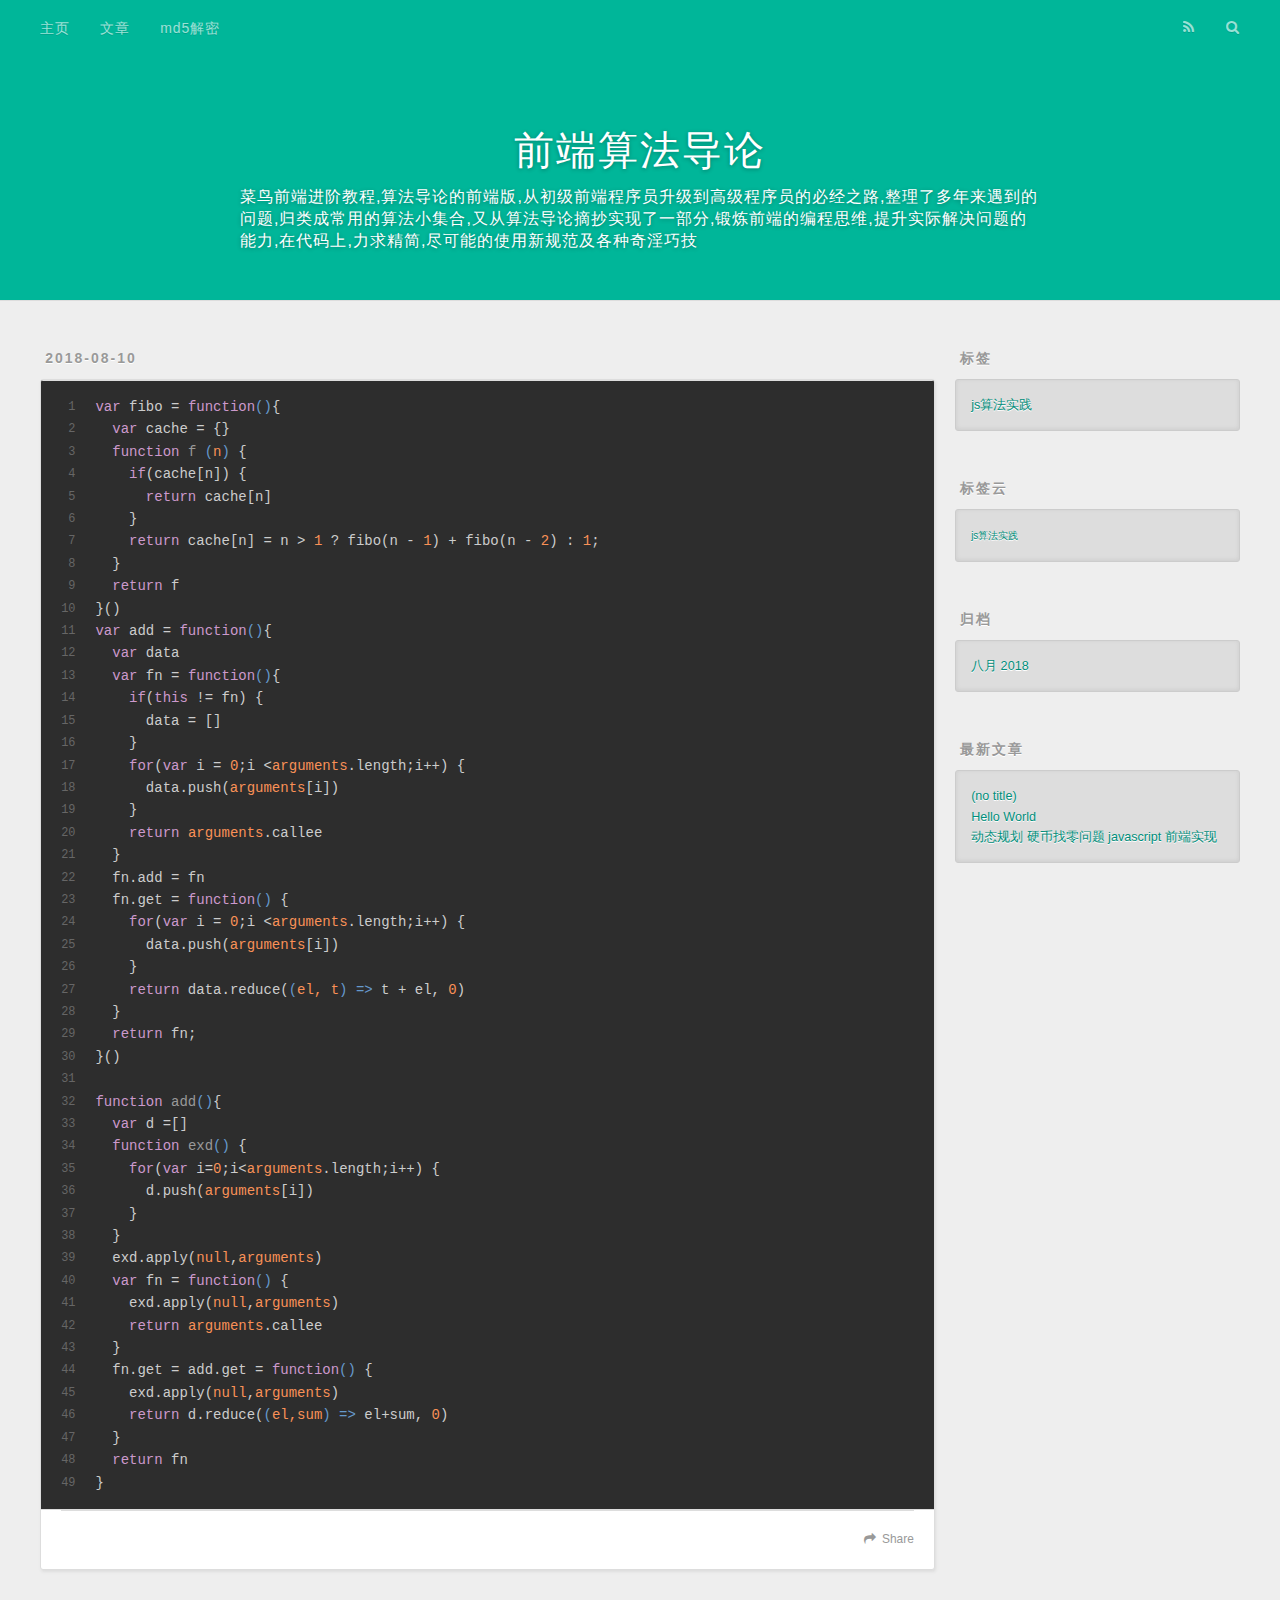
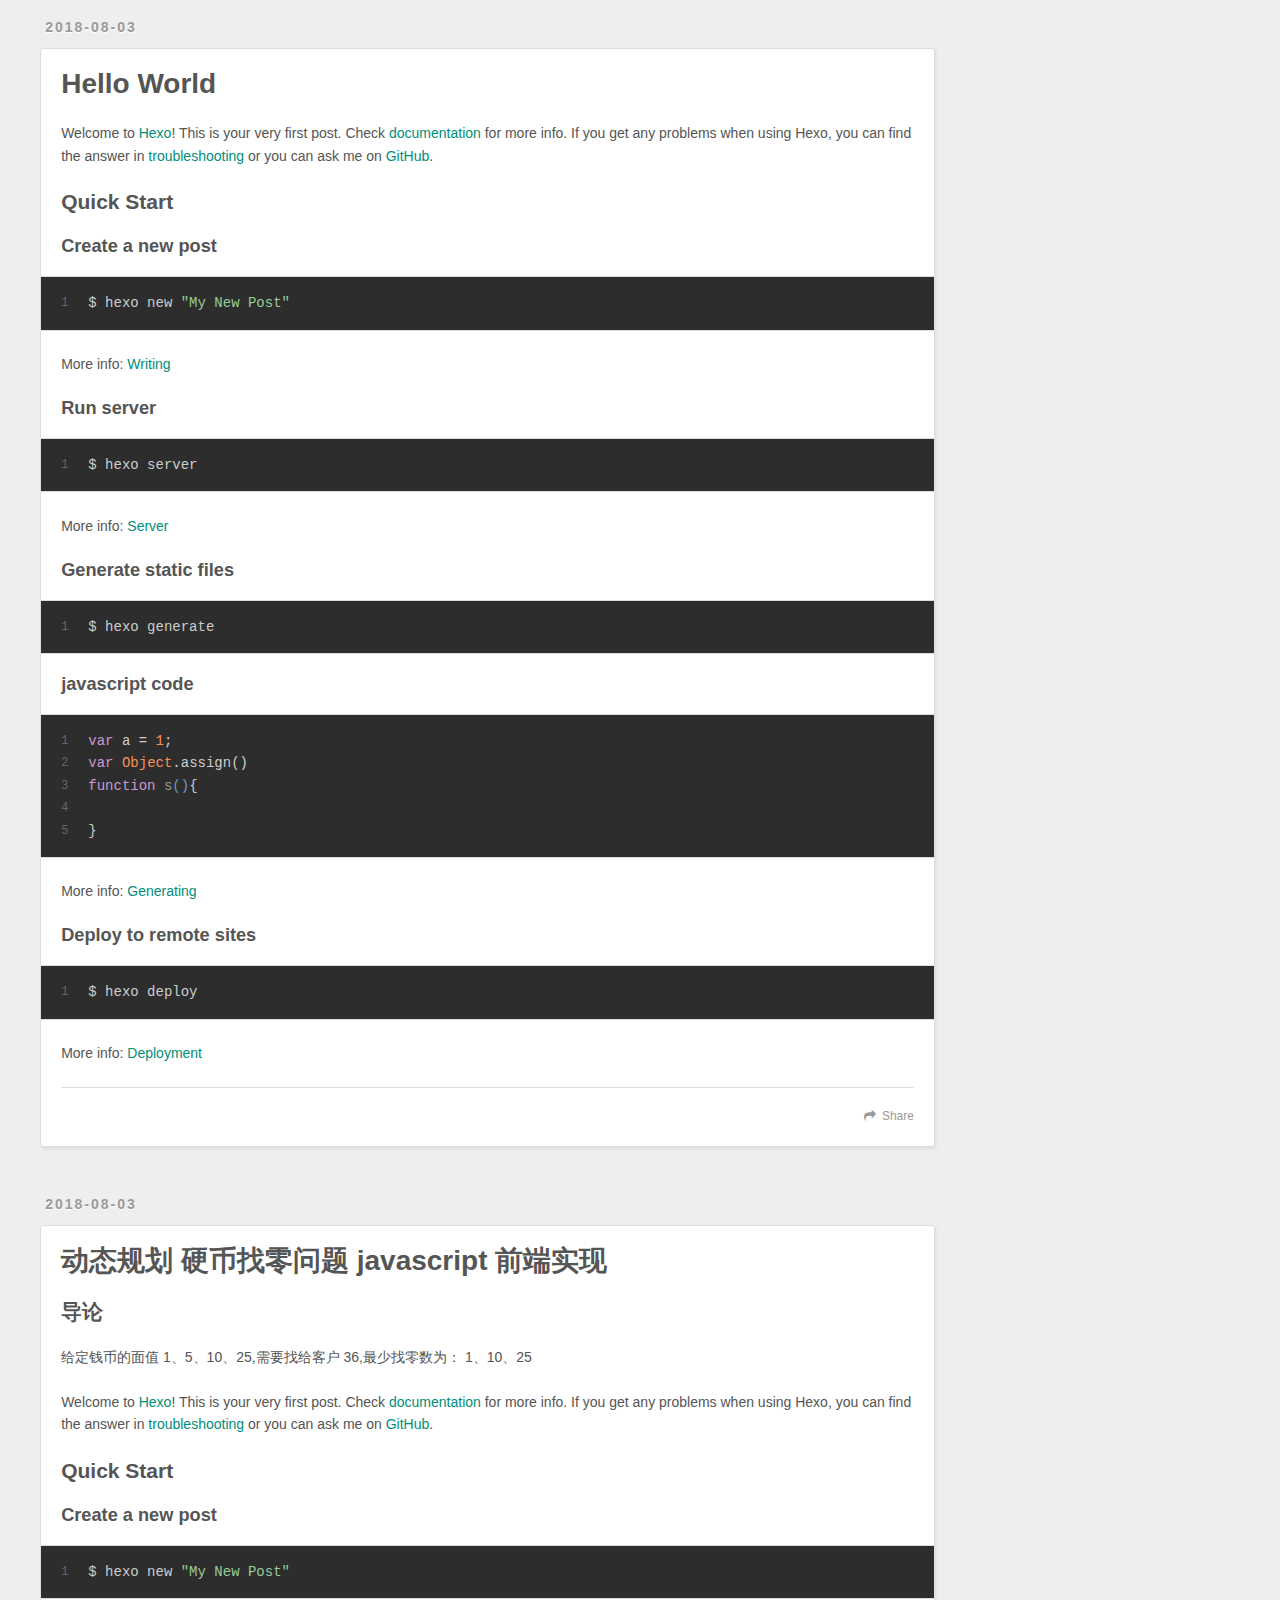
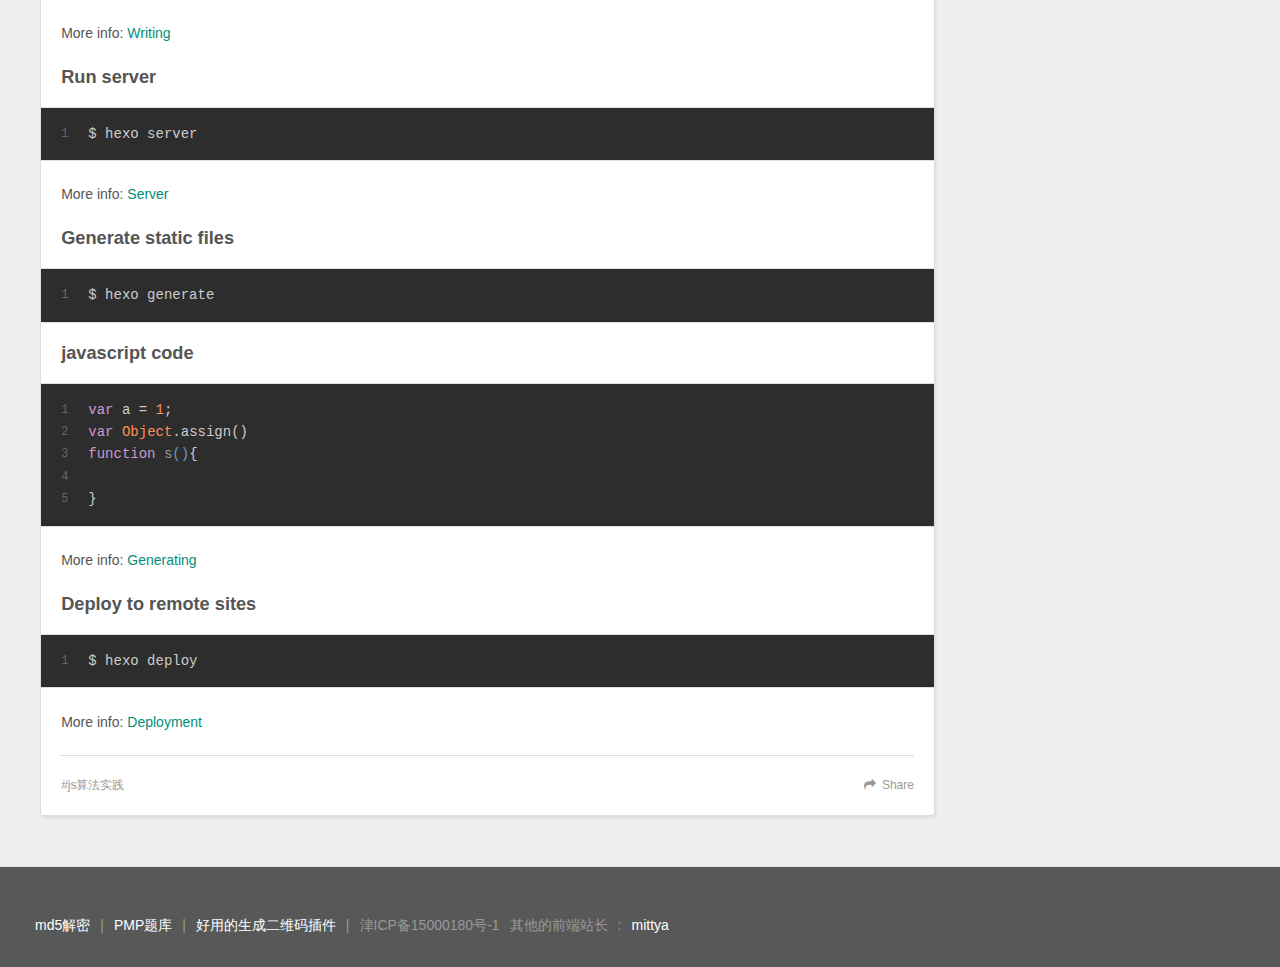
==== commit 38ff13d7: "Site updated: 2018-08-15 18:35:09" ====
--- a/index.html
+++ b/index.html
@@ -50,9 +50,11 @@
       <nav id="main-nav">
         <a id="main-nav-toggle" class="nav-icon"></a>
         
-          <a class="main-nav-link" href="/">Home</a>
-        
-          <a class="main-nav-link" href="/archives">Archives</a>
+          <a class="main-nav-link" href="/">主页</a>
+        
+          <a class="main-nav-link" href="/archives">文章</a>
+        
+          <a class="main-nav-link" href="http://pmd5.com">md5解密</a>
         
       </nav>
       <nav id="sub-nav">
@@ -86,7 +88,7 @@
       
     </div>
     <footer class="article-footer">
-      <a data-url="http://blog.pmd5.com/2018/08/feibo/" data-id="cjkuk67mw0000vcj1wv2dxv4m" class="article-share-link">Share</a>
+      <a data-url="http://blog.pmd5.com/2018/08/feibo/" data-id="cjkus109x00009yj1nyz8qhuo" class="article-share-link">Share</a>
       
       
     </footer>
@@ -132,7 +134,7 @@
       
     </div>
     <footer class="article-footer">
-      <a data-url="http://blog.pmd5.com/2018/08/hello-world/" data-id="cjkuk67n40002vcj117zph83k" class="article-share-link">Share</a>
+      <a data-url="http://blog.pmd5.com/2018/08/hello-world/" data-id="cjkus10a500019yj1mo14witg" class="article-share-link">Share</a>
       
       
     </footer>
@@ -179,7 +181,7 @@
       
     </div>
     <footer class="article-footer">
-      <a data-url="http://blog.pmd5.com/2018/08/yingbizhaolingwenti/" data-id="cjkuk67n10001vcj1xdm9rk0q" class="article-share-link">Share</a>
+      <a data-url="http://blog.pmd5.com/2018/08/yingbizhaolingwenti/" data-id="cjkus10aa00029yj1qscn9yd9" class="article-share-link">Share</a>
       
       
   <ul class="article-tag-list"><li class="article-tag-list-item"><a class="article-tag-list-link" href="/tags/js算法实践/">js算法实践</a></li></ul>
@@ -274,9 +276,11 @@
     </div>
     <nav id="mobile-nav">
   
-    <a href="/" class="mobile-nav-link">Home</a>
-  
-    <a href="/archives" class="mobile-nav-link">Archives</a>
+    <a href="/" class="mobile-nav-link">主页</a>
+  
+    <a href="/archives" class="mobile-nav-link">文章</a>
+  
+    <a href="http://pmd5.com" class="mobile-nav-link">md5解密</a>
   
 </nav>
     
